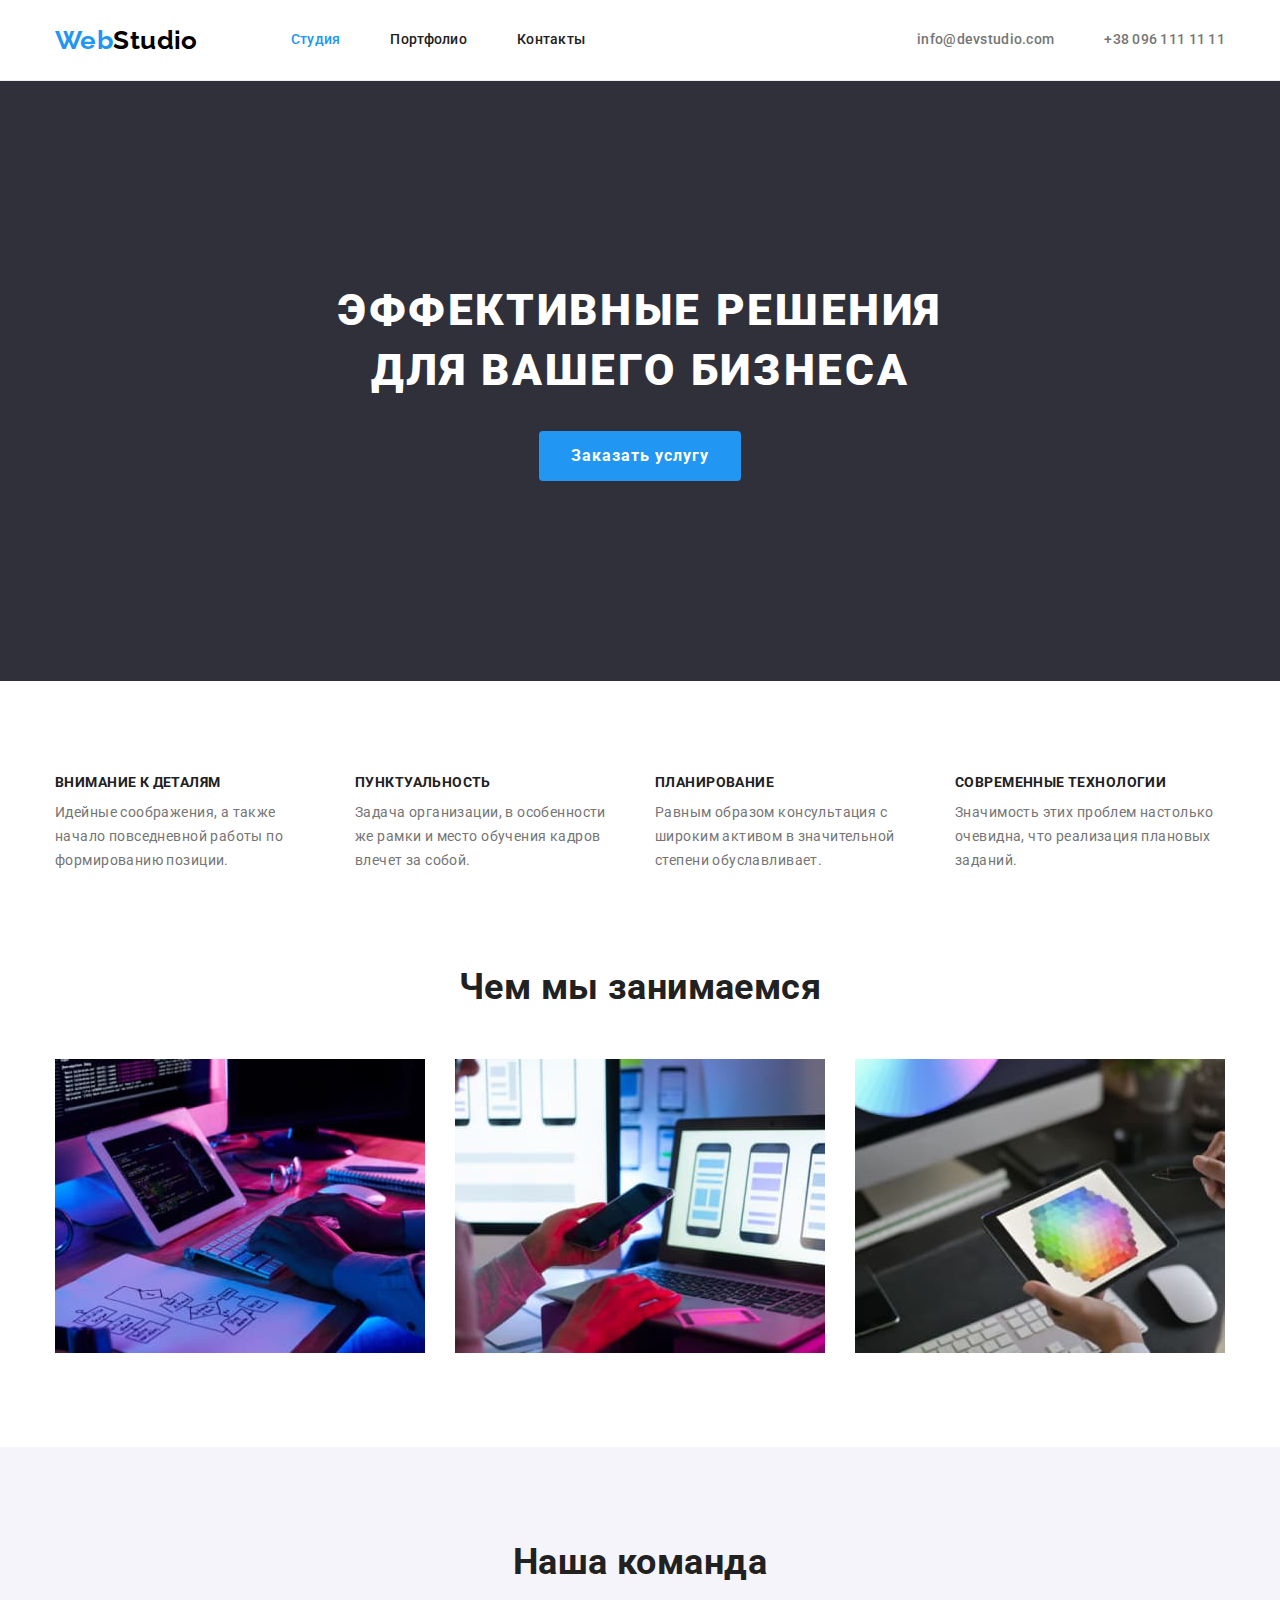
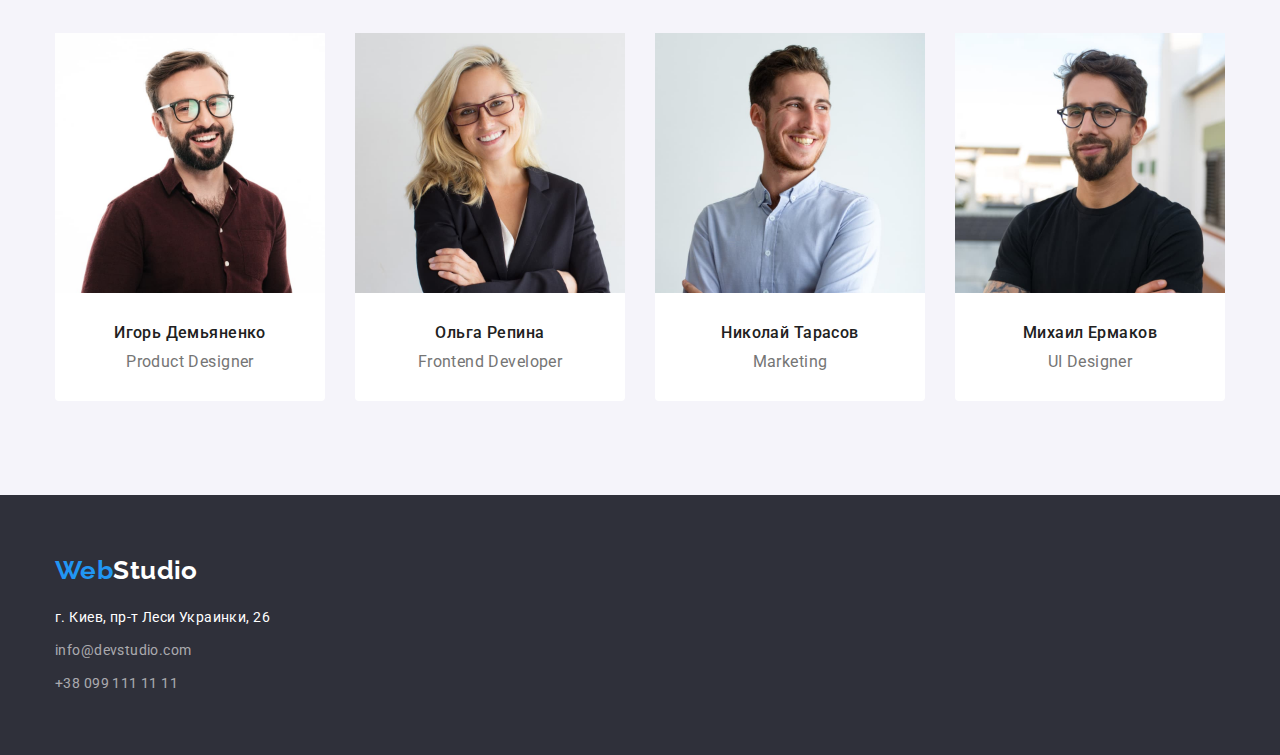
==== index.html @ 26721f90 "Initial commit" ====
<!DOCTYPE html>
<html lang="ru">
  <head>
    <meta charset="UTF-8" />
    <meta http-equiv="X-UA-Compatible" content="IE=edge" />
    <meta name="viewport" content="width=device-width, initial-scale=1.0" />
    <title>goit-markup-hw-01</title>
    <link rel="preconnect" href="https://fonts.googleapis.com" />
    <link rel="preconnect" href="https://fonts.gstatic.com" crossorigin />

    <!-- Fonts -->
    <link
      href="https://fonts.googleapis.com/css2?family=Raleway:wght@700&family=Roboto:wght@400;500;700&display=swap"
      rel="stylesheet"
    />

    <!-- Modern normalize styles -->
    <link
      rel="stylesheet"
      href="https://cdnjs.cloudflare.com/ajax/libs/modern-normalize/1.1.0/modern-normalize.min.css"
    />

    <!-- Custom styles -->
    <link rel="stylesheet" href="./css/styles.css" />
  </head>

  <body>
    <!-- Section Header  -->

    <header class="header">
      <div class="container header-container">
        <nav class="header-nav">
          <a class="logo-header link" lang="en" href="./index.html"
            ><span class="logo-header-accent">Web</span>Studio</a
          >
          <ul class="header-pages-list list">
            <li class="header-list-item">
              <a class="header-link link current-link" href="./index.html"
                >Студия
              </a>
            </li>
            <li class="header-list-item">
              <a class="header-link link" href="./portfolio.html">Портфолио</a>
            </li>
            <li class="header-list-item">
              <a class="header-link link" href="">Контакты</a>
            </li>
          </ul>
        </nav>
        <ul class="header-contacts-list list">
          <li class="header-contacts-item">
            <a class="header-contacts link" href="mailto:info@devstudio.com"
              >info@devstudio.com</a
            >
          </li>
          <li class="header-contacts-item">
            <a class="header-contacts link" href="tel:+380961111111"
              >+38 096 111 11 11</a
            >
          </li>
        </ul>
      </div>
    </header>

    <!-- Section Unique  content -->

    <main>
      <!-- Section Hero -->
      <section class="section hero">
        <div class="container hero-container">
          <h1 class="hero-title">Эффективные решения для вашего бизнеса</h1>
          <button class="hero-btn" type="button">Заказать услугу</button>
        </div>
      </section>

      <!-- Section Features -->

      <section class="section features">
        <div class="container">
          <h2 class="visually-hidden">Особенности</h2>
          <ul class="list list-features card-set">
            <li class="list-features-item card-set-item">
              <h3 class="features-title">Внимание к деталям</h3>
              <p class="features-desc">
                Идейные соображения, а также начало повседневной работы по
                формированию позиции.
              </p>
            </li>
            <li class="list-features-item card-set-item">
              <h3 class="features-title">Пунктуальность</h3>
              <p class="features-desc">
                Задача организации, в особенности же рамки и место обучения
                кадров влечет за собой.
              </p>
            </li>
            <li class="list-features-item card-set-item">
              <h3 class="features-title">Планирование</h3>
              <p class="features-desc">
                Равным образом консультация с широким активом в значительной
                степени обуславливает.
              </p>
            </li>
            <li class="list-features-item card-set-item">
              <h3 class="features-title">Современные технологии</h3>
              <p class="features-desc">
                Значимость этих проблем настолько очевидна, что реализация
                плановых заданий.
              </p>
            </li>
          </ul>
        </div>
      </section>

      <!-- Section About -->

      <section class="section about">
        <div class="container">
          <h2 class="about-title section-title">Чем мы занимаемся</h2>
          <ul class="about-list list card-set">
            <li class="card-set-item">
              <img
                src="./images/boxes/box-1.jpg"
                alt="Разработка сайта"
                width="370"
                height="294"
              />
            </li>
            <li class="card-set-item">
              <img
                src="./images/boxes/box-2.jpg"
                alt="Адаптивность сайта"
                width="370"
                height="294"
              />
            </li>
            <li class="card-set-item">
              <img
                src="./images/boxes/box-3.jpg"
                alt="Дизайн сайта"
                width="370"
                height="294"
              />
            </li>
          </ul>
        </div>
      </section>

      <!-- Section Team -->

      <section class="section team">
        <div class="container">
          <h2 class="section-title">Наша команда</h2>
          <ul class="list card-set">
            <li class="team-member-card card-set-item">
              <img
                src="./images/team/member-1.jpg"
                alt="Член команды 1"
                width="270"
                height="260"
              />
              <div class="card-team">
                <h3 class="team-member-title">Игорь Демьяненко</h3>
                <p class="team-member-position" lang="en">Product Designer</p>
              </div>
            </li>
            <li class="team-member-card card-set-item">
              <img
                src="./images/team/member-2.jpg"
                alt="Член команды 2"
                width="270"
                height="260"
              />
              <div class="card-team">
                <h3 class="team-member-title">Ольга Репина</h3>
                <p class="team-member-position" lang="en">Frontend Developer</p>
              </div>
            </li>
            <li class="team-member-card card-set-item">
              <img
                src="./images/team/member-3.jpg"
                alt="Член команды 3"
                width="270"
                height="260"
              />
              <div class="card-team">
                <h3 class="team-member-title">Николай Тарасов</h3>
                <p class="team-member-position" lang="en">Marketing</p>
              </div>
            </li>
            <li class="team-member-card card-set-item">
              <img
                src="./images/team/member-4.jpg"
                alt="Член команды 4"
                width="270"
                height="260"
              />
              <div class="card-team">
                <h3 class="team-member-title">Михаил Ермаков</h3>
                <p class="team-member-position" lang="en">UI Designer</p>
              </div>
            </li>
          </ul>
        </div>
      </section>
    </main>

    <!-- Section Footer -->

    <footer class="footer">
      <div class="container">
        <a class="logo-footer link" lang="en" href="./index.html"
          ><span class="logo-footer-accent">Web</span>Studio</a
        >
        <address class="address container-address">
          <ul class="list">
            <li class="footer-list-item">
              <a
                class="address-link link"
                href="https://goo.gl/maps/PPFv1zaZSDfDvedT9"
                target="_blank"
                rel="noopener noreferrer"
              >
                г. Киев, пр-т Леси Украинки, 26</a
              >
            </li>
            <li class="footer-list-item">
              <a class="footer-contacts link" href="mailto:info@devstudio.com"
                >info@devstudio.com</a
              >
            </li>
            <li class="footer-list-item">
              <a class="footer-contacts link" href="tel:+380991111111"
                >+38 099 111 11 11</a
              >
            </li>
          </ul>
        </address>
      </div>
    </footer>
  </body>
</html>
---- css/styles.css ----
:root {
  /* fonts */
  --main-font: "Roboto";
  --secondary-font: "Raleway";

  /* text colors */
  --main-txt-cl: #757575;
  --secondary-txt-cl: #212121;
  --dark-txt-cl: #000000;
  --white-txt-cl: #ffffff;
  --accent-txt-cl: #2196f3;

  /* bg colors */
  --main-bg-cl: #ffffff;
  --grey-bg-cl: #f5f4fa;
  --dark-bg-cl: #2f303a;
  --btn-cl: #2196f3;
  --btn-active-cl: #188ce8;

  /* others */
  --items: 4;
  --indent: 30px;
}

/* body */
body {
  font-family: var(--main-font), sans-serif;
  font-size: 14px;
  line-height: 1.71;
  color: var(--main-txt-cl);
  letter-spacing: 0.03em;

  background-color: var(--main-bg-cl);
}

/* reset */

h1,
h2,
h3,
h4,
p {
  margin: 0;
}

img {
  display: block;
  max-width: 100%;
  height: auto;
}

/* utilitas */

.container {
  width: 1200px;
  padding-left: 15px;
  padding-right: 15px;
  margin-left: auto;
  margin-right: auto;
}

.section {
  padding-top: 94px;
  padding-bottom: 94px;
}

.link {
  text-decoration: none;
}

.list {
  list-style: none;
  margin: 0;
  padding: 0;
}

.current-link {
  color: var(--accent-txt-cl);
}

.section-title {
  margin-bottom: 50px;
  font-size: 36px;
  line-height: 1.17;
  text-align: center;
  color: var(--secondary-txt-cl);
}

.visually-hidden {
  position: absolute;
  width: 1px;
  height: 1px;
  margin: -1px;
  border: 0;
  padding: 0;

  white-space: nowrap;
  clip-path: inset(100%);
  clip: rect(0 0 0 0);
  overflow: hidden;
}

.card-set {
  display: flex;
  flex-wrap: wrap;
  margin: calc(-1 * var(--indent) / 2);
}

.card-set-item {
  flex-basis: calc((100% - var(--indent) * var(--items)) / var(--items));
  margin: calc(var(--indent) / 2);
}

/*  common header*/
.header {
  border-bottom: 1px solid #ececec;
}

.header-container {
  display: flex;
  align-items: center;
}

.header-nav {
  display: flex;
  align-items: center;
}

.header-pages-list {
  display: flex;
  margin-left: 93px;
}

.header-contacts-list {
  display: flex;
  align-items: center;
  margin-left: auto;
}

.header-list-item {
  margin-right: 50px;
}
.header-list-item:last-child {
  margin-right: 0;
}

.logo-header {
  font-family: var(--secondary-font), sans-serif;
  font-weight: 700;
  font-size: 26px;
  line-height: 1.19;
  color: var(--dark-txt-cl);
}

.logo-header-accent {
  color: var(--accent-txt-cl);
}

.header-link {
  display: block;
  padding-top: 32px;
  padding-bottom: 32px;

  font-weight: 500;
  line-height: 1.14;
  letter-spacing: 0.02em;
  color: var(--secondary-txt-cl);
}

.header-link:hover,
.header-link:focus {
  color: var(--accent-txt-cl);
}

.header-contacts-item:not(:last-child) {
  margin-right: 50px;
}

.header-contacts {
  display: block;
  padding-top: 32px;
  padding-bottom: 32px;

  font-weight: 500;
  line-height: 1.14;
  letter-spacing: 0.02em;
  color: var(--main-txt-cl);
}

.header-contacts:hover,
.header-contacts:focus {
  color: var(--accent-txt-cl);
}

.current-link {
  color: var(--accent-txt-cl);
}

/* common footer */

.footer {
  padding: 60px 0px;

  background-color: #2f303a;
}

.footer-list-item:not(:last-child) {
  margin-bottom: 9px;
}

.logo-footer {
  display: inline-block;
  margin-bottom: 20px;

  font-family: var(--secondary-font), sans-serif;
  font-weight: 700;
  font-size: 26px;
  line-height: 1.19;
  color: var(--white-txt-cl);
}

.logo-footer-accent {
  color: var(--accent-txt-cl);
}

.address {
  font-style: normal;
}

.address-link {
  color: var(--white-txt-cl);
}

.footer-contacts {
  color: rgba(255, 255, 255, 0.6);
}

.footer-contacts:hover,
.footer-contacts:focus {
  color: var(--accent-txt-cl);
}

/* index.html */

/*  section hero*/
.hero {
  padding-top: 200px;
  padding-bottom: 200px;

  background-color: var(--dark-bg-cl);
}

.hero-container .hero-title {
  width: 696px;
  margin-left: auto;
  margin-right: auto;
  margin-bottom: 30px;

  font-weight: 900;
  font-size: 44px;
  line-height: 1.36;
  text-align: center;
  letter-spacing: 0.06em;
  text-transform: uppercase;
  color: var(--white-txt-cl);
}

.hero-btn {
  display: inline-block;
  padding: 10px 32px;
  margin-right: auto;
  margin-left: auto;
  min-width: 200px;

  font-family: inherit;
  font-weight: 700;
  font-size: 16px;
  line-height: 1.88;
  display: flex;
  align-items: center;
  text-align: center;
  letter-spacing: 0.06em;
  color: var(--white-txt-cl);

  border-radius: 4px;
  border: transparent;
  background-color: var(--btn-cl);

  cursor: pointer;
}

.hero-btn:hover,
.hero-btn:focus {
  background-color: var(--btn-active-cl);
}

/* section features */

.features-title {
  margin-bottom: 10px;
  font-size: 14px;
  text-transform: uppercase;
  line-height: 1.14;
  color: var(--secondary-txt-cl);
}

/* section about */
.about {
  padding-top: 0;
}
.about-list {
  --items: 3;
}

.about-title {
  margin-bottom: 50px;
}

/* section team */
.team {
  background-color: var(--grey-bg-cl);
}

.team-member-card {
  border-radius: 0px 0px 4px 4px;

  background-color: var(--main-bg-cl);
}

.card-team {
  padding: 30px 0px;
}

.team-member-title {
  margin-bottom: 10px;

  font-weight: 500;
  font-size: 16px;
  line-height: 1.19;
  text-align: center;
  color: var(--secondary-txt-cl);
}

.team-member-position {
  font-size: 16px;
  line-height: 1.19;
  text-align: center;
  color: var(--main-txt-cl);
}

/* portfolio.html */

/* work examples */

.button-list {
  display: flex;
  justify-content: center;

  margin-bottom: 50px;
}

.button-item:not(:last-child) {
  margin-right: 8px;
}

.works-examples-list {
  --items: 3;
}

.btn-wrk-exmpl {
  padding: 6px 22px;

  font-family: inherit;
  font-weight: 500;
  font-size: 16px;
  line-height: 1.62;
  text-align: center;
  color: var(--secondary-txt-cl);

  border-radius: 4px;
  border-color: transparent;

  background-color: var(--grey-bg-cl);

  cursor: pointer;
}

.btn-wrk-exmpl:hover,
.btn-wrk-exmpl:focus {
  color: var(--white-txt-cl);
  background-color: var(--btn-cl);
}

.active-btn {
  color: var(--white-txt-cl);
  background-color: var(--btn-cl);
}

.container-wrk-exmpl {
  background-color: var(--main-bg-cl);
}
.examples-text {
  padding: 20px 24px;

  border: 1px solid #eeeeee;
  border-top: 0px;
}

.title-wrk-exmpl {
  margin-bottom: 4px;

  font-size: 18px;
  line-height: 2;
  letter-spacing: 0.06em;
  color: var(--secondary-txt-cl);
}

.desc-wrk-exmpl {
  font-size: 16px;
  line-height: 1.88;
  color: var(--main-txt-cl);
}
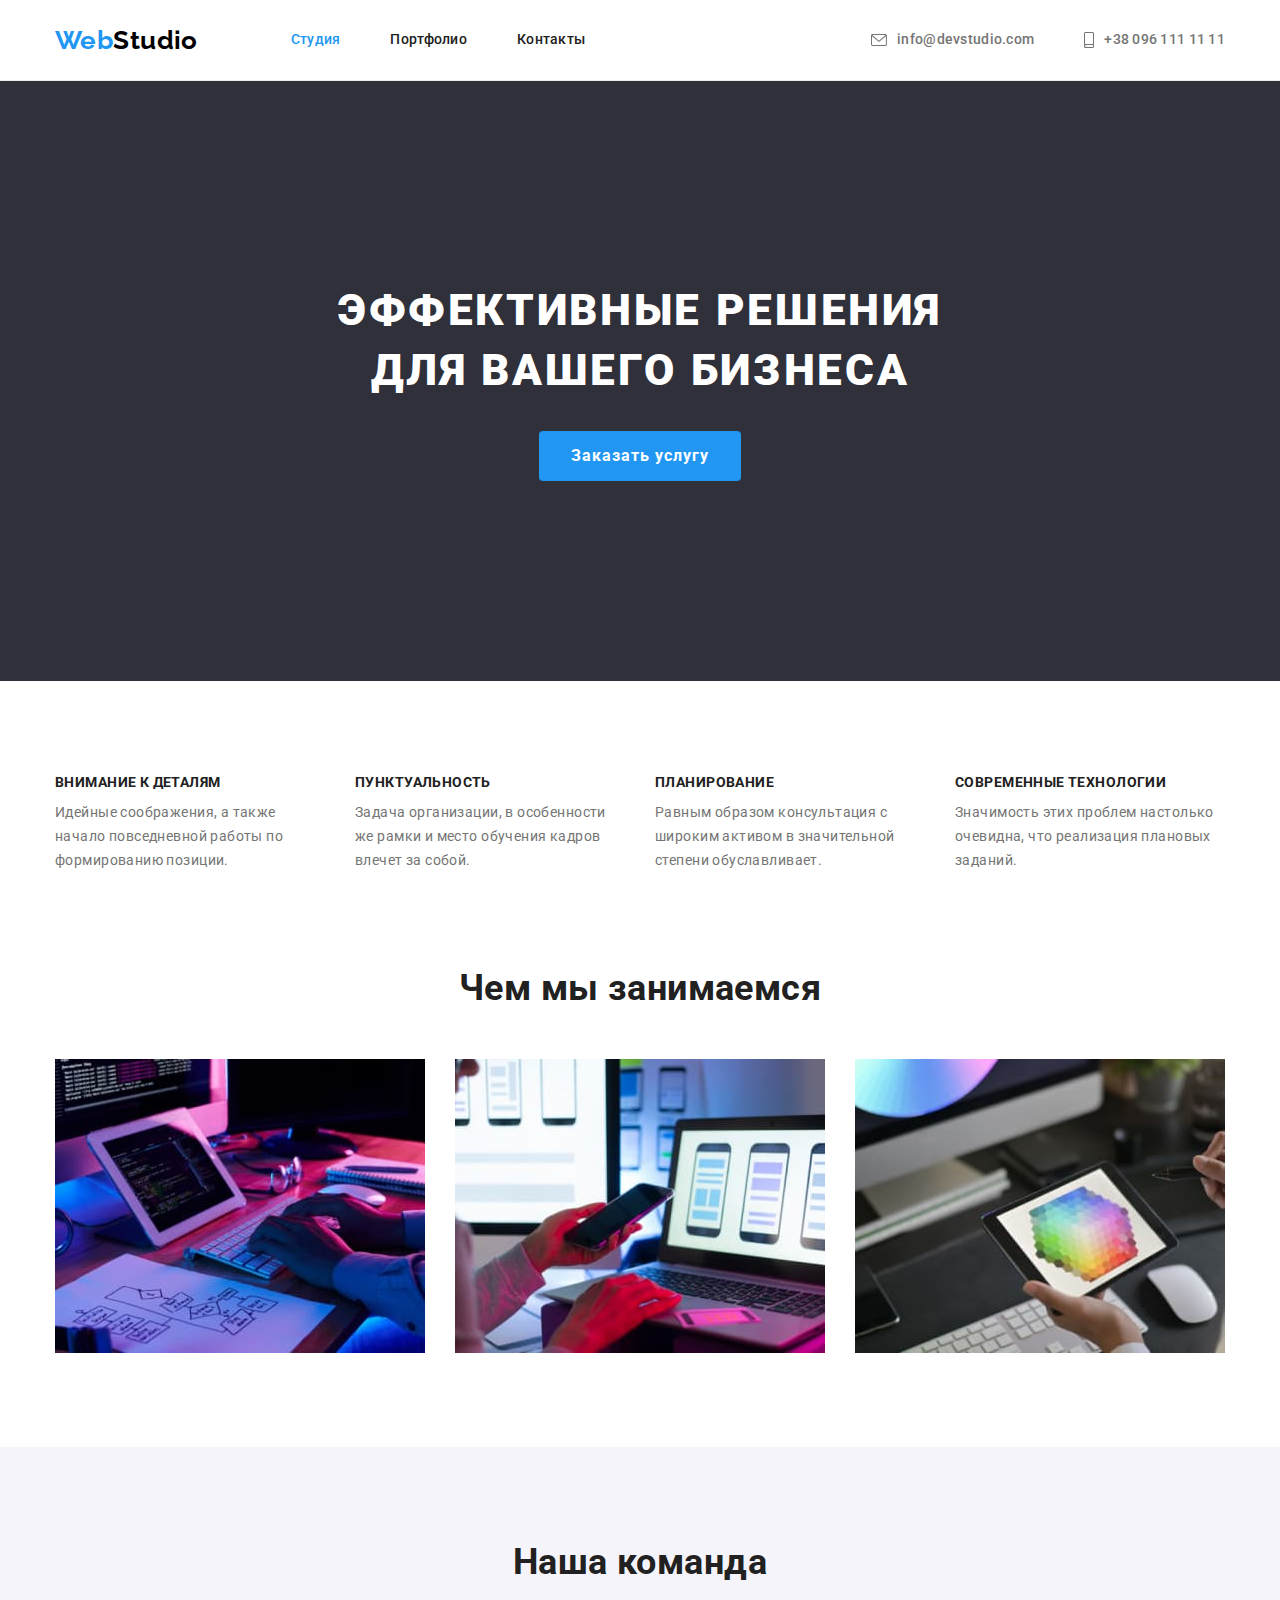
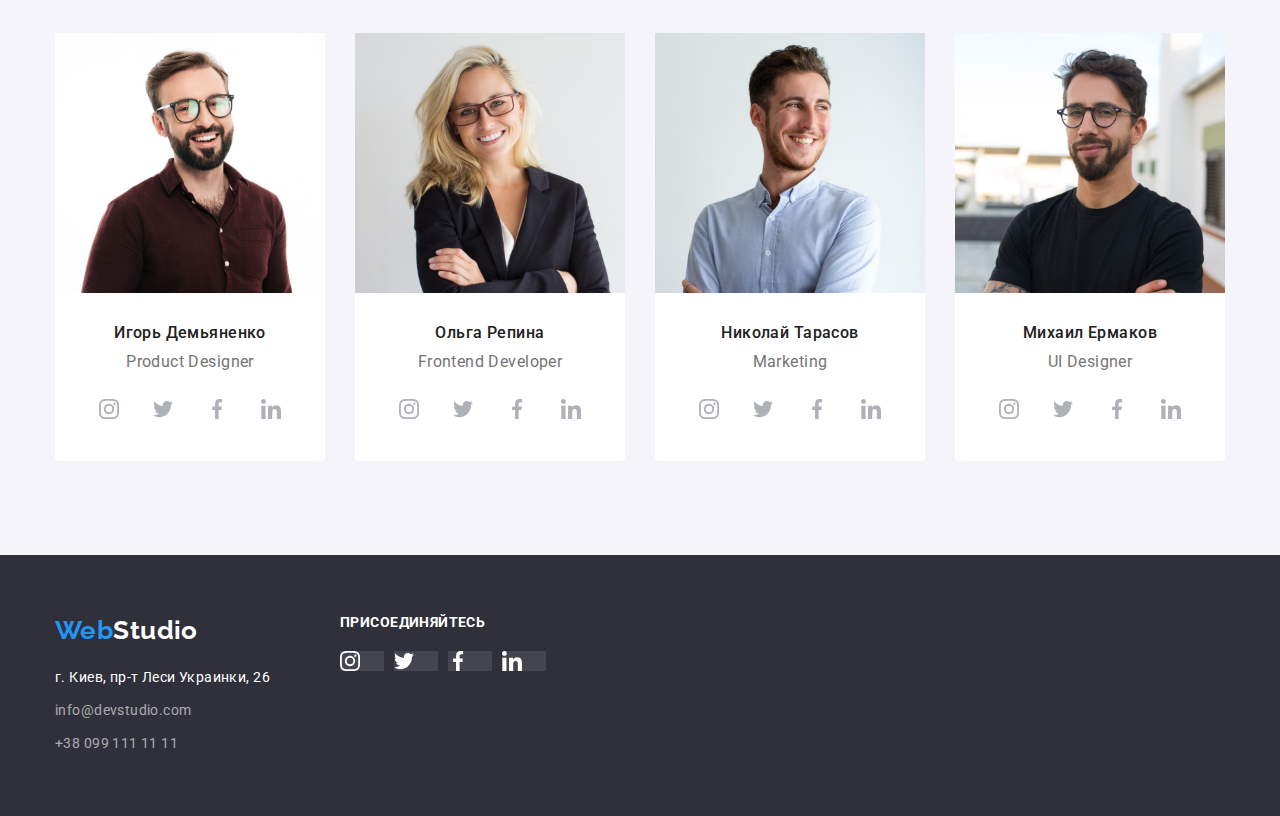
==== commit 2f5a1cb4: "add svg sprite" ====
--- a/index.html
+++ b/index.html
@@ -49,14 +49,23 @@
         </nav>
         <ul class="header-contacts-list list">
           <li class="header-contacts-item">
-            <a class="header-contacts link" href="mailto:info@devstudio.com"
-              >info@devstudio.com</a
+            <a
+              class="header-contacts-link link"
+              href="mailto:info@devstudio.com"
             >
+              <svg class="header-contacts-icon" width="16" height="12">
+                <use href="./images/icons.svg.svg#icon-envelope"></use>
+              </svg>
+              <span>info@devstudio.com</span>
+            </a>
           </li>
           <li class="header-contacts-item">
-            <a class="header-contacts link" href="tel:+380961111111"
-              >+38 096 111 11 11</a
-            >
+            <a class="header-contacts-link link" href="tel:+380961111111">
+              <svg class="header-contacts-icon" width="10" height="16">
+                <use href="./images/icons.svg.svg#icon-smartphone"></use>
+              </svg>
+              <span>+38 096 111 11 11</span>
+            </a>
           </li>
         </ul>
       </div>
@@ -161,8 +170,63 @@
               <div class="card-team">
                 <h3 class="team-member-title">Игорь Демьяненко</h3>
                 <p class="team-member-position" lang="en">Product Designer</p>
+                <ul class="social-media-list list">
+                  <li class="social-media-item">
+                    <a
+                      class="social-media-link link"
+                      href=""
+                      target="_blank"
+                      rel="noopener noreferrer"
+                      aria-label="instagram"
+                    >
+                      <svg class="social-media-icon" width="20" height="20">
+                        <use href="./images/icons.svg.svg#icon-instagram"></use>
+                      </svg>
+                    </a>
+                  </li>
+                  <li class="social-media-item">
+                    <a
+                      class="social-media-link link"
+                      href=""
+                      target="_blank"
+                      rel="noopener noreferrer"
+                      aria-label="twitter"
+                    >
+                      <svg class="social-media-icon" width="20" height="20">
+                        <use href="./images/icons.svg.svg#icon-twitter"></use>
+                      </svg>
+                    </a>
+                  </li>
+                  <li class="social-media-item">
+                    <a
+                      class="social-media-link link"
+                      href=""
+                      target="_blank"
+                      rel="noopener noreferrer"
+                      aria-label="facebook"
+                    >
+                      <svg class="social-media-icon" width="20" height="20">
+                        <use href="./images/icons.svg.svg#icon-facebook"></use>
+                      </svg>
+                    </a>
+                  </li>
+                  <li class="social-media-item">
+                    <a
+                      class="social-media-link link"
+                      href=""
+                      target="_blank"
+                      rel="noopener noreferrer"
+                      aria-label="linkedin"
+                    >
+                      <svg class="social-media-icon" width="20" height="20">
+                        <use href="./images/icons.svg.svg#icon-linkedin"></use>
+                      </svg>
+                    </a>
+                  </li>
+                </ul>
               </div>
             </li>
+
             <li class="team-member-card card-set-item">
               <img
                 src="./images/team/member-2.jpg"
@@ -173,8 +237,63 @@
               <div class="card-team">
                 <h3 class="team-member-title">Ольга Репина</h3>
                 <p class="team-member-position" lang="en">Frontend Developer</p>
+                <ul class="social-media-list list">
+                  <li class="social-media-item">
+                    <a
+                      class="social-media-link link"
+                      href=""
+                      target="_blank"
+                      rel="noopener noreferrer"
+                      aria-label="instagram"
+                    >
+                      <svg class="social-media-icon" width="20" height="20">
+                        <use href="./images/icons.svg.svg#icon-instagram"></use>
+                      </svg>
+                    </a>
+                  </li>
+                  <li class="social-media-item">
+                    <a
+                      class="social-media-link link"
+                      href=""
+                      target="_blank"
+                      rel="noopener noreferrer"
+                      aria-label="twitter"
+                    >
+                      <svg class="social-media-icon" width="20" height="20">
+                        <use href="./images/icons.svg.svg#icon-twitter"></use>
+                      </svg>
+                    </a>
+                  </li>
+                  <li class="social-media-item">
+                    <a
+                      class="social-media-link link"
+                      href=""
+                      target="_blank"
+                      rel="noopener noreferrer"
+                      aria-label="facebook"
+                    >
+                      <svg class="social-media-icon" width="20" height="20">
+                        <use href="./images/icons.svg.svg#icon-facebook"></use>
+                      </svg>
+                    </a>
+                  </li>
+                  <li class="social-media-item">
+                    <a
+                      class="social-media-link link"
+                      href=""
+                      target="_blank"
+                      rel="noopener noreferrer"
+                      aria-label="linkedin"
+                    >
+                      <svg class="social-media-icon" width="20" height="20">
+                        <use href="./images/icons.svg.svg#icon-linkedin"></use>
+                      </svg>
+                    </a>
+                  </li>
+                </ul>
               </div>
             </li>
+
             <li class="team-member-card card-set-item">
               <img
                 src="./images/team/member-3.jpg"
@@ -185,8 +304,63 @@
               <div class="card-team">
                 <h3 class="team-member-title">Николай Тарасов</h3>
                 <p class="team-member-position" lang="en">Marketing</p>
+                <ul class="social-media-list list">
+                  <li class="social-media-item">
+                    <a
+                      class="social-media-link link"
+                      href=""
+                      target="_blank"
+                      rel="noopener noreferrer"
+                      aria-label="instagram"
+                    >
+                      <svg class="social-media-icon" width="20" height="20">
+                        <use href="./images/icons.svg.svg#icon-instagram"></use>
+                      </svg>
+                    </a>
+                  </li>
+                  <li class="social-media-item">
+                    <a
+                      class="social-media-link link"
+                      href=""
+                      target="_blank"
+                      rel="noopener noreferrer"
+                      aria-label="twitter"
+                    >
+                      <svg class="social-media-icon" width="20" height="20">
+                        <use href="./images/icons.svg.svg#icon-twitter"></use>
+                      </svg>
+                    </a>
+                  </li>
+                  <li class="social-media-item">
+                    <a
+                      class="social-media-link link"
+                      href=""
+                      target="_blank"
+                      rel="noopener noreferrer"
+                      aria-label="facebook"
+                    >
+                      <svg class="social-media-icon" width="20" height="20">
+                        <use href="./images/icons.svg.svg#icon-facebook"></use>
+                      </svg>
+                    </a>
+                  </li>
+                  <li class="social-media-item">
+                    <a
+                      class="social-media-link link"
+                      href=""
+                      target="_blank"
+                      rel="noopener noreferrer"
+                      aria-label="linkedin"
+                    >
+                      <svg class="social-media-icon" width="20" height="20">
+                        <use href="./images/icons.svg.svg#icon-linkedin"></use>
+                      </svg>
+                    </a>
+                  </li>
+                </ul>
               </div>
             </li>
+
             <li class="team-member-card card-set-item">
               <img
                 src="./images/team/member-4.jpg"
@@ -197,6 +371,60 @@
               <div class="card-team">
                 <h3 class="team-member-title">Михаил Ермаков</h3>
                 <p class="team-member-position" lang="en">UI Designer</p>
+                <ul class="social-media-list list">
+                  <li class="social-media-item">
+                    <a
+                      class="social-media-link link"
+                      href=""
+                      target="_blank"
+                      rel="noopener noreferrer"
+                      aria-label="instagram"
+                    >
+                      <svg class="social-media-icon" width="20" height="20">
+                        <use href="./images/icons.svg.svg#icon-instagram"></use>
+                      </svg>
+                    </a>
+                  </li>
+                  <li class="social-media-item">
+                    <a
+                      class="social-media-link link"
+                      href=""
+                      target="_blank"
+                      rel="noopener noreferrer"
+                      aria-label="twitter"
+                    >
+                      <svg class="social-media-icon" width="20" height="20">
+                        <use href="./images/icons.svg.svg#icon-twitter"></use>
+                      </svg>
+                    </a>
+                  </li>
+                  <li class="social-media-item">
+                    <a
+                      class="social-media-link link"
+                      href=""
+                      target="_blank"
+                      rel="noopener noreferrer"
+                      aria-label="facebook"
+                    >
+                      <svg class="social-media-icon" width="20" height="20">
+                        <use href="./images/icons.svg.svg#icon-facebook"></use>
+                      </svg>
+                    </a>
+                  </li>
+                  <li class="social-media-item">
+                    <a
+                      class="social-media-link link"
+                      href=""
+                      target="_blank"
+                      rel="noopener noreferrer"
+                      aria-label="linkedin"
+                    >
+                      <svg class="social-media-icon" width="20" height="20">
+                        <use href="./images/icons.svg.svg#icon-linkedin"></use>
+                      </svg>
+                    </a>
+                  </li>
+                </ul>
               </div>
             </li>
           </ul>
@@ -208,33 +436,96 @@
 
     <footer class="footer">
       <div class="container">
-        <a class="logo-footer link" lang="en" href="./index.html"
-          ><span class="logo-footer-accent">Web</span>Studio</a
-        >
-        <address class="address container-address">
-          <ul class="list">
-            <li class="footer-list-item">
-              <a
-                class="address-link link"
-                href="https://goo.gl/maps/PPFv1zaZSDfDvedT9"
-                target="_blank"
-                rel="noopener noreferrer"
-              >
-                г. Киев, пр-т Леси Украинки, 26</a
-              >
-            </li>
-            <li class="footer-list-item">
-              <a class="footer-contacts link" href="mailto:info@devstudio.com"
-                >info@devstudio.com</a
-              >
-            </li>
-            <li class="footer-list-item">
-              <a class="footer-contacts link" href="tel:+380991111111"
-                >+38 099 111 11 11</a
-              >
-            </li>
-          </ul>
-        </address>
+        <div class="footer-group">
+          <div class="fotter-contacts">
+            <a class="logo-footer link" lang="en" href="./index.html"
+              ><span class="logo-footer-accent">Web</span>Studio</a
+            >
+            <address class="address container-address">
+              <ul class="list">
+                <li class="footer-list-item">
+                  <a
+                    class="address-link link"
+                    href="https://goo.gl/maps/PPFv1zaZSDfDvedT9"
+                    target="_blank"
+                    rel="noopener noreferrer"
+                  >
+                    г. Киев, пр-т Леси Украинки, 26</a
+                  >
+                </li>
+                <li class="footer-list-item">
+                  <a
+                    class="footer-contacts link"
+                    href="mailto:info@devstudio.com"
+                    >info@devstudio.com</a
+                  >
+                </li>
+                <li class="footer-list-item">
+                  <a class="footer-contacts link" href="tel:+380991111111"
+                    >+38 099 111 11 11</a
+                  >
+                </li>
+              </ul>
+            </address>
+          </div>
+          <div class="footer-social-media">
+            <strong class="footer-text">Присоединяйтесь</strong>
+            <ul class="social-media-list list">
+              <li class="social-media-item footer-social-item">
+                <a
+                  class="footer-link link"
+                  href=""
+                  target="_blank"
+                  rel="noopener noreferrer"
+                  aria-label="instagram"
+                >
+                  <svg class="social-media-icon" width="20" height="20">
+                    <use href="./images/icons.svg.svg#icon-instagram"></use>
+                  </svg>
+                </a>
+              </li>
+              <li class="social-media-item footer-social-item">
+                <a
+                  class="footer-link link"
+                  href=""
+                  target="_blank"
+                  rel="noopener noreferrer"
+                  aria-label="twitter"
+                >
+                  <svg class="social-media-icon" width="20" height="20">
+                    <use href="./images/icons.svg.svg#icon-twitter"></use>
+                  </svg>
+                </a>
+              </li>
+              <li class="social-media-item footer-social-item">
+                <a
+                  class="footer-link link"
+                  href=""
+                  target="_blank"
+                  rel="noopener noreferrer"
+                  aria-label="facebook"
+                >
+                  <svg class="social-media-icon" width="20" height="20">
+                    <use href="./images/icons.svg.svg#icon-facebook"></use>
+                  </svg>
+                </a>
+              </li>
+              <li class="social-media-item footer-social-item">
+                <a
+                  class="footer-link link"
+                  href=""
+                  target="_blank"
+                  rel="noopener noreferrer"
+                  aria-label="linkedin"
+                >
+                  <svg class="social-media-icon" width="20" height="20">
+                    <use href="./images/icons.svg.svg#icon-linkedin"></use>
+                  </svg>
+                </a>
+              </li>
+            </ul>
+          </div>
+        </div>
       </div>
     </footer>
   </body>
--- a/css/styles.css
+++ b/css/styles.css
@@ -176,8 +176,9 @@
   margin-right: 50px;
 }
 
-.header-contacts {
-  display: block;
+.header-contacts-link {
+  display: flex;
+  align-items: center;
   padding-top: 32px;
   padding-bottom: 32px;
 
@@ -185,13 +186,20 @@
   line-height: 1.14;
   letter-spacing: 0.02em;
   color: var(--main-txt-cl);
-}
-
-.header-contacts:hover,
-.header-contacts:focus {
-  color: var(--accent-txt-cl);
-}
-
+
+  fill: #757575;
+}
+
+.header-contacts-link:hover,
+.header-contacts-link:focus {
+  color: var(--accent-txt-cl);
+
+  fill: var(--accent-txt-cl);
+}
+
+.header-contacts-icon {
+  margin-right: 10px;
+}
 .current-link {
   color: var(--accent-txt-cl);
 }
@@ -238,6 +246,38 @@
 .footer-contacts:hover,
 .footer-contacts:focus {
   color: var(--accent-txt-cl);
+}
+
+.footer-social-media {
+  margin-left: 70px;
+}
+
+.footer-link {
+  display: flex;
+  color: #ffffff;
+  background-color: rgba(255, 255, 255, 0.1);
+}
+
+.footer-text {
+  display: block;
+  font-weight: 700;
+  line-height: 1.14;
+  text-transform: uppercase;
+
+  margin-bottom: 20px;
+  color: var(--main-bg-cl);
+}
+
+.footer-group {
+  display: flex;
+}
+
+.footer-social-item {
+}
+
+.footer-link {
+  color: #ffffff;
+  background-color: rgba(255, 255, 255, 0.1);
 }
 
 /* index.html */
@@ -342,10 +382,53 @@
 }
 
 .team-member-position {
+  margin-bottom: 16px;
+
   font-size: 16px;
   line-height: 1.19;
   text-align: center;
   color: var(--main-txt-cl);
+}
+
+.social-media-list {
+  display: flex;
+  justify-content: center;
+}
+
+.social-media-item {
+  width: 44px;
+  height: 44px;
+}
+
+.social-media-item:not(:last-child) {
+  margin-right: 10px;
+}
+
+.social-media-link {
+  display: flex;
+  align-items: center;
+  justify-content: center;
+  width: 100%;
+  height: 100%;
+
+  color: #afb1b8;
+
+  background-color: #ffffff;
+  border-radius: 50%;
+  /* outline: 2px solid red; */
+}
+
+.social-media-link:hover,
+.social-media-link:focus {
+  color: #ffffff;
+  background-color: var(--btn-cl);
+}
+
+.social-media-icon {
+  width: 20px;
+  height: 20px;
+
+  fill: currentColor;
 }
 
 /* portfolio.html */
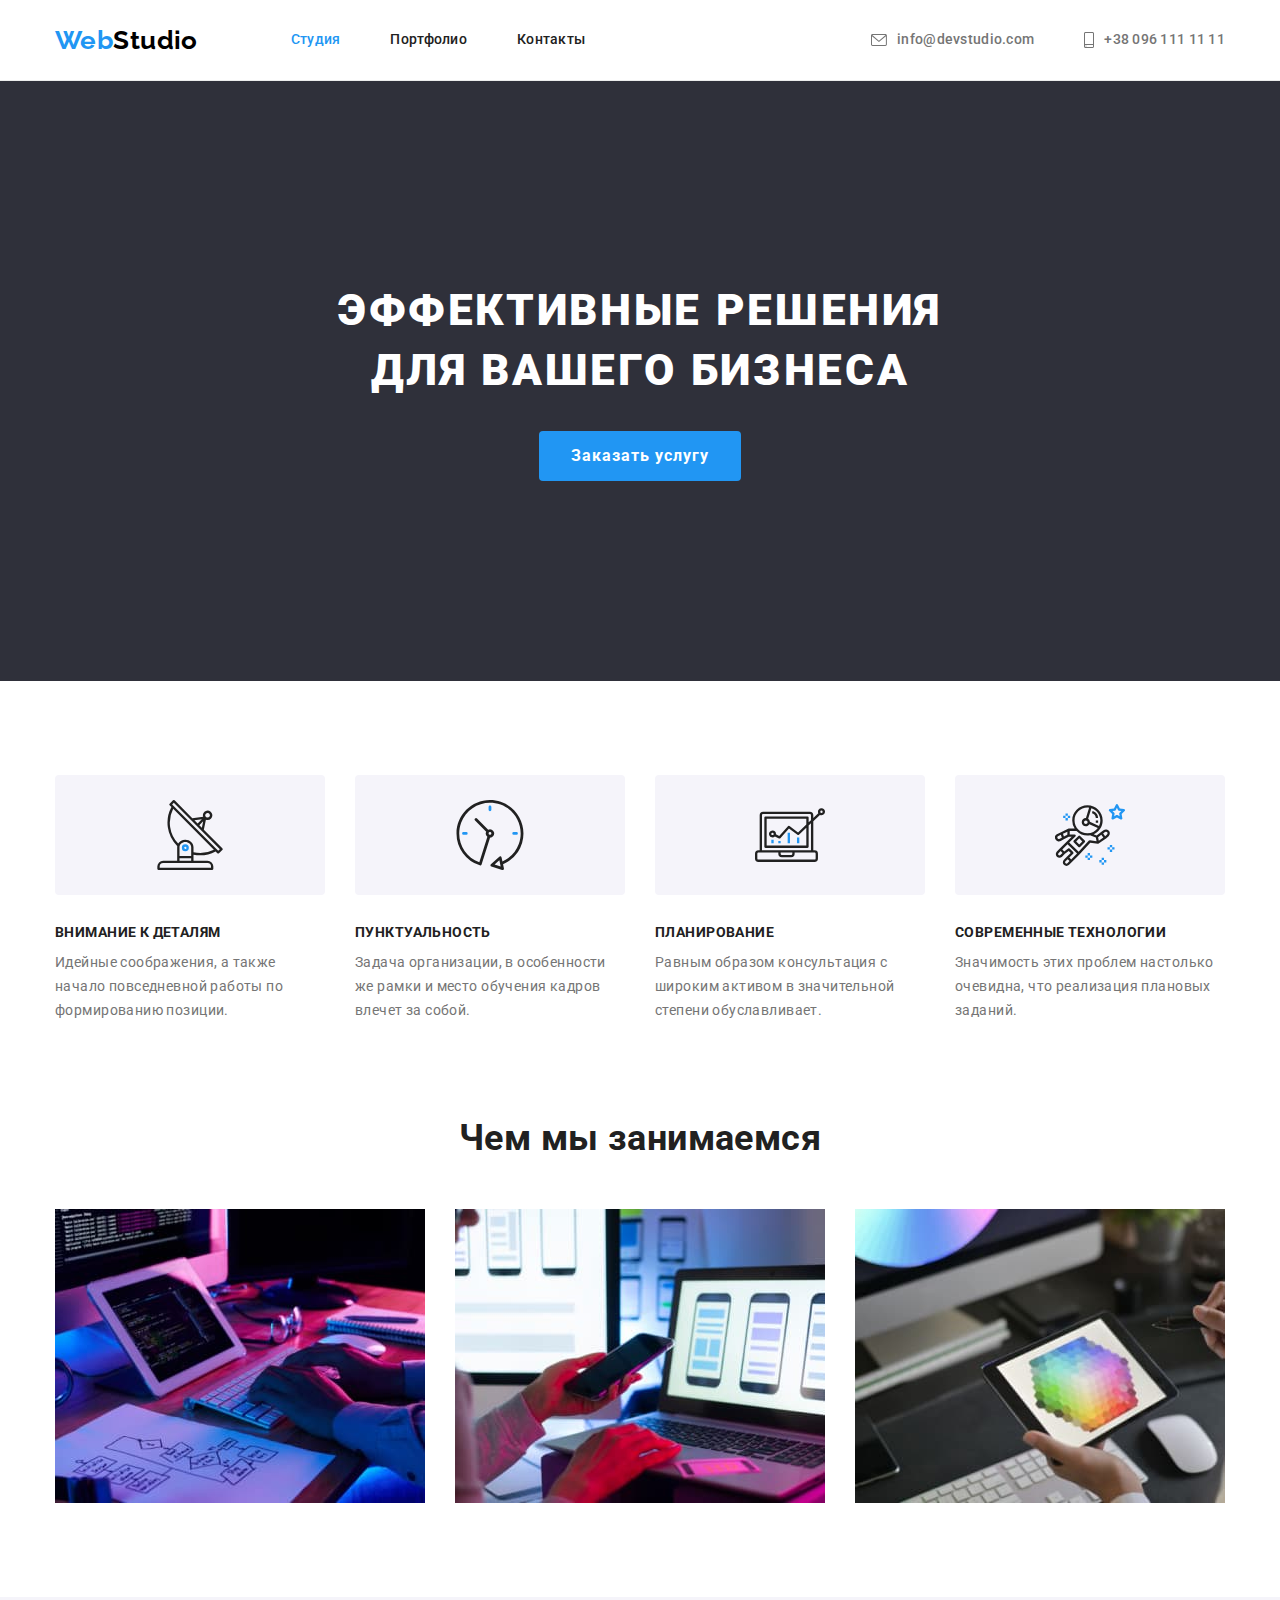
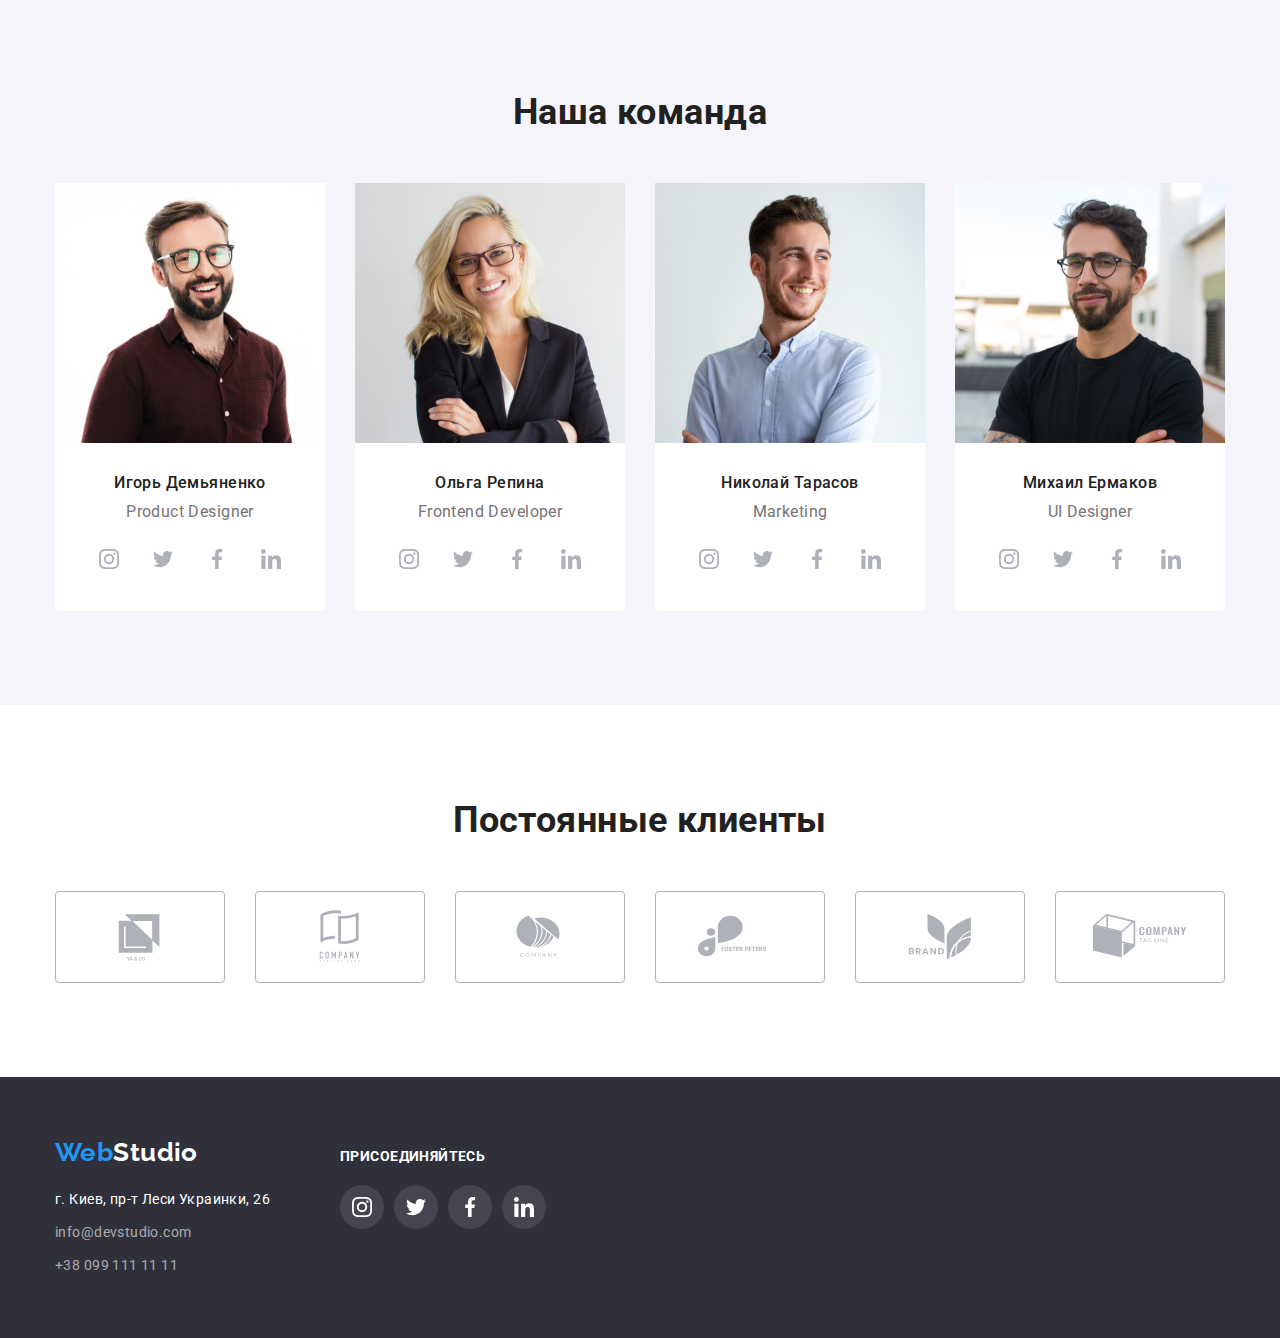
==== commit 97943a49: "update code" ====
--- a/index.html
+++ b/index.html
@@ -54,7 +54,7 @@
               href="mailto:info@devstudio.com"
             >
               <svg class="header-contacts-icon" width="16" height="12">
-                <use href="./images/icons.svg.svg#icon-envelope"></use>
+                <use href="./images/icons.svg#icon-envelope"></use>
               </svg>
               <span>info@devstudio.com</span>
             </a>
@@ -62,7 +62,7 @@
           <li class="header-contacts-item">
             <a class="header-contacts-link link" href="tel:+380961111111">
               <svg class="header-contacts-icon" width="10" height="16">
-                <use href="./images/icons.svg.svg#icon-smartphone"></use>
+                <use href="./images/icons.svg#icon-smartphone"></use>
               </svg>
               <span>+38 096 111 11 11</span>
             </a>
@@ -88,28 +88,48 @@
         <div class="container">
           <h2 class="visually-hidden">Особенности</h2>
           <ul class="list list-features card-set">
-            <li class="list-features-item card-set-item">
+            <li class="card-set-item">
+              <div class="features-iconfill">
+                <svg class="features-icon" width="70" height="70">
+                  <use href="./images/icons.svg#icon-antenna"></use>
+                </svg>
+              </div>
               <h3 class="features-title">Внимание к деталям</h3>
               <p class="features-desc">
                 Идейные соображения, а также начало повседневной работы по
                 формированию позиции.
               </p>
             </li>
-            <li class="list-features-item card-set-item">
+            <li class="card-set-item">
+              <div class="features-iconfill">
+                <svg class="features-icon" width="70" height="70">
+                  <use href="./images/icons.svg#icon-clock"></use>
+                </svg>
+              </div>
               <h3 class="features-title">Пунктуальность</h3>
               <p class="features-desc">
                 Задача организации, в особенности же рамки и место обучения
                 кадров влечет за собой.
               </p>
             </li>
-            <li class="list-features-item card-set-item">
+            <li class="card-set-item">
+              <div class="features-iconfill">
+                <svg class="features-icon" width="70" height="70">
+                  <use href="./images/icons.svg#icon-diagram"></use>
+                </svg>
+              </div>
               <h3 class="features-title">Планирование</h3>
               <p class="features-desc">
                 Равным образом консультация с широким активом в значительной
                 степени обуславливает.
               </p>
             </li>
-            <li class="list-features-item card-set-item">
+            <li class="card-set-item">
+              <div class="features-iconfill">
+                <svg class="features-icon" width="70" height="70">
+                  <use href="./images/icons.svg#icon-astronaut"></use>
+                </svg>
+              </div>
               <h3 class="features-title">Современные технологии</h3>
               <p class="features-desc">
                 Значимость этих проблем настолько очевидна, что реализация
@@ -180,7 +200,7 @@
                       aria-label="instagram"
                     >
                       <svg class="social-media-icon" width="20" height="20">
-                        <use href="./images/icons.svg.svg#icon-instagram"></use>
+                        <use href="./images/icons.svg#icon-instagram"></use>
                       </svg>
                     </a>
                   </li>
@@ -193,7 +213,7 @@
                       aria-label="twitter"
                     >
                       <svg class="social-media-icon" width="20" height="20">
-                        <use href="./images/icons.svg.svg#icon-twitter"></use>
+                        <use href="./images/icons.svg#icon-twitter"></use>
                       </svg>
                     </a>
                   </li>
@@ -206,7 +226,7 @@
                       aria-label="facebook"
                     >
                       <svg class="social-media-icon" width="20" height="20">
-                        <use href="./images/icons.svg.svg#icon-facebook"></use>
+                        <use href="./images/icons.svg#icon-facebook"></use>
                       </svg>
                     </a>
                   </li>
@@ -219,7 +239,7 @@
                       aria-label="linkedin"
                     >
                       <svg class="social-media-icon" width="20" height="20">
-                        <use href="./images/icons.svg.svg#icon-linkedin"></use>
+                        <use href="./images/icons.svg#icon-linkedin"></use>
                       </svg>
                     </a>
                   </li>
@@ -247,7 +267,7 @@
                       aria-label="instagram"
                     >
                       <svg class="social-media-icon" width="20" height="20">
-                        <use href="./images/icons.svg.svg#icon-instagram"></use>
+                        <use href="./images/icons.svg#icon-instagram"></use>
                       </svg>
                     </a>
                   </li>
@@ -260,7 +280,7 @@
                       aria-label="twitter"
                     >
                       <svg class="social-media-icon" width="20" height="20">
-                        <use href="./images/icons.svg.svg#icon-twitter"></use>
+                        <use href="./images/icons.svg#icon-twitter"></use>
                       </svg>
                     </a>
                   </li>
@@ -273,7 +293,7 @@
                       aria-label="facebook"
                     >
                       <svg class="social-media-icon" width="20" height="20">
-                        <use href="./images/icons.svg.svg#icon-facebook"></use>
+                        <use href="./images/icons.svg#icon-facebook"></use>
                       </svg>
                     </a>
                   </li>
@@ -286,7 +306,7 @@
                       aria-label="linkedin"
                     >
                       <svg class="social-media-icon" width="20" height="20">
-                        <use href="./images/icons.svg.svg#icon-linkedin"></use>
+                        <use href="./images/icons.svg#icon-linkedin"></use>
                       </svg>
                     </a>
                   </li>
@@ -314,7 +334,7 @@
                       aria-label="instagram"
                     >
                       <svg class="social-media-icon" width="20" height="20">
-                        <use href="./images/icons.svg.svg#icon-instagram"></use>
+                        <use href="./images/icons.svg#icon-instagram"></use>
                       </svg>
                     </a>
                   </li>
@@ -327,7 +347,7 @@
                       aria-label="twitter"
                     >
                       <svg class="social-media-icon" width="20" height="20">
-                        <use href="./images/icons.svg.svg#icon-twitter"></use>
+                        <use href="./images/icons.svg#icon-twitter"></use>
                       </svg>
                     </a>
                   </li>
@@ -340,7 +360,7 @@
                       aria-label="facebook"
                     >
                       <svg class="social-media-icon" width="20" height="20">
-                        <use href="./images/icons.svg.svg#icon-facebook"></use>
+                        <use href="./images/icons.svg#icon-facebook"></use>
                       </svg>
                     </a>
                   </li>
@@ -353,7 +373,7 @@
                       aria-label="linkedin"
                     >
                       <svg class="social-media-icon" width="20" height="20">
-                        <use href="./images/icons.svg.svg#icon-linkedin"></use>
+                        <use href="./images/icons.svg#icon-linkedin"></use>
                       </svg>
                     </a>
                   </li>
@@ -381,7 +401,7 @@
                       aria-label="instagram"
                     >
                       <svg class="social-media-icon" width="20" height="20">
-                        <use href="./images/icons.svg.svg#icon-instagram"></use>
+                        <use href="./images/icons.svg#icon-instagram"></use>
                       </svg>
                     </a>
                   </li>
@@ -394,7 +414,7 @@
                       aria-label="twitter"
                     >
                       <svg class="social-media-icon" width="20" height="20">
-                        <use href="./images/icons.svg.svg#icon-twitter"></use>
+                        <use href="./images/icons.svg#icon-twitter"></use>
                       </svg>
                     </a>
                   </li>
@@ -407,7 +427,7 @@
                       aria-label="facebook"
                     >
                       <svg class="social-media-icon" width="20" height="20">
-                        <use href="./images/icons.svg.svg#icon-facebook"></use>
+                        <use href="./images/icons.svg#icon-facebook"></use>
                       </svg>
                     </a>
                   </li>
@@ -420,7 +440,7 @@
                       aria-label="linkedin"
                     >
                       <svg class="social-media-icon" width="20" height="20">
-                        <use href="./images/icons.svg.svg#icon-linkedin"></use>
+                        <use href="./images/icons.svg#icon-linkedin"></use>
                       </svg>
                     </a>
                   </li>
@@ -432,6 +452,92 @@
       </section>
     </main>
 
+    <!-- Section Clients -->
+    <section class="section section-clients">
+      <div class="container">
+        <h2 class="section-title">Постоянные клиенты</h2>
+        <div class="clients-group">
+          <div class="clients-iconfill">
+            <a
+              class="clients-link link"
+              href=""
+              target="_blank"
+              rel="noopener noreferrer"
+              aria-label="Client-1"
+            >
+              <svg class="clients-icon" width="106" height="60">
+                <use href="./images/icons.svg#icon-Logo-1"></use>
+              </svg>
+            </a>
+          </div>
+          <div class="clients-iconfill">
+            <a
+              class="clients-link link"
+              href=""
+              target="_blank"
+              rel="noopener noreferrer"
+              aria-label="Client-2"
+            >
+              <svg class="clients-icon" width="106" height="60">
+                <use href="./images/icons.svg#icon-Logo-2"></use>
+              </svg>
+            </a>
+          </div>
+          <div class="clients-iconfill">
+            <a
+              class="clients-link link"
+              href=""
+              target="_blank"
+              rel="noopener noreferrer"
+              aria-label="Client-3"
+            >
+              <svg class="clients-icon" width="106" height="60">
+                <use href="./images/icons.svg#icon-Logo-3"></use>
+              </svg>
+            </a>
+          </div>
+          <div class="clients-iconfill">
+            <a
+              class="clients-link link"
+              href=""
+              target="_blank"
+              rel="noopener noreferrer"
+              aria-label="Client-4"
+            >
+              <svg class="clients-icon" width="106" height="60">
+                <use href="./images/icons.svg#icon-Logo-4"></use>
+              </svg>
+            </a>
+          </div>
+          <div class="clients-iconfill">
+            <a
+              class="clients-link link"
+              href=""
+              target="_blank"
+              rel="noopener noreferrer"
+              aria-label="Client-5"
+            >
+              <svg class="clients-icon" width="106" height="60">
+                <use href="./images/icons.svg#icon-Logo-5"></use>
+              </svg>
+            </a>
+          </div>
+          <div class="clients-iconfill">
+            <a
+              class="clients-link link"
+              href=""
+              target="_blank"
+              rel="noopener noreferrer"
+              aria-label="Client-6"
+            >
+              <svg class="clients-icon" width="106" height="60">
+                <use href="./images/icons.svg#icon-Logo-6"></use>
+              </svg>
+            </a>
+          </div>
+        </div>
+      </div>
+    </section>
     <!-- Section Footer -->
 
     <footer class="footer">
@@ -470,8 +576,8 @@
           </div>
           <div class="footer-social-media">
             <strong class="footer-text">Присоединяйтесь</strong>
-            <ul class="social-media-list list">
-              <li class="social-media-item footer-social-item">
+            <ul class="footer-media-list list">
+              <li class="footer-social-item">
                 <a
                   class="footer-link link"
                   href=""
@@ -479,12 +585,12 @@
                   rel="noopener noreferrer"
                   aria-label="instagram"
                 >
-                  <svg class="social-media-icon" width="20" height="20">
-                    <use href="./images/icons.svg.svg#icon-instagram"></use>
+                  <svg class="footer-media-icon" width="20" height="20">
+                    <use href="./images/icons.svg#icon-instagram"></use>
                   </svg>
                 </a>
               </li>
-              <li class="social-media-item footer-social-item">
+              <li class="footer-social-item">
                 <a
                   class="footer-link link"
                   href=""
@@ -492,12 +598,12 @@
                   rel="noopener noreferrer"
                   aria-label="twitter"
                 >
-                  <svg class="social-media-icon" width="20" height="20">
-                    <use href="./images/icons.svg.svg#icon-twitter"></use>
+                  <svg class="footer-media-icon" width="20" height="20">
+                    <use href="./images/icons.svg#icon-twitter"></use>
                   </svg>
                 </a>
               </li>
-              <li class="social-media-item footer-social-item">
+              <li class="footer-social-item">
                 <a
                   class="footer-link link"
                   href=""
@@ -505,12 +611,12 @@
                   rel="noopener noreferrer"
                   aria-label="facebook"
                 >
-                  <svg class="social-media-icon" width="20" height="20">
-                    <use href="./images/icons.svg.svg#icon-facebook"></use>
+                  <svg class="footer-media-icon" width="20" height="20">
+                    <use href="./images/icons.svg#icon-facebook"></use>
                   </svg>
                 </a>
               </li>
-              <li class="social-media-item footer-social-item">
+              <li class="footer-social-item">
                 <a
                   class="footer-link link"
                   href=""
@@ -518,8 +624,8 @@
                   rel="noopener noreferrer"
                   aria-label="linkedin"
                 >
-                  <svg class="social-media-icon" width="20" height="20">
-                    <use href="./images/icons.svg.svg#icon-linkedin"></use>
+                  <svg class="footer-media-icon" width="20" height="20">
+                    <use href="./images/icons.svg#icon-linkedin"></use>
                   </svg>
                 </a>
               </li>
--- a/css/styles.css
+++ b/css/styles.css
@@ -111,6 +111,19 @@
   margin: calc(var(--indent) / 2);
 }
 
+.features-iconfill {
+  display: flex;
+  align-items: center;
+  justify-content: center;
+  margin-bottom: 30px;
+
+  width: 270px;
+  height: 120px;
+
+  background-color: #f5f4fa;
+  border-radius: 4px;
+}
+
 /*  common header*/
 .header {
   border-bottom: 1px solid #ececec;
@@ -247,15 +260,48 @@
 .footer-contacts:focus {
   color: var(--accent-txt-cl);
 }
+.footer-media-list {
+  display: flex;
+  justify-content: center;
+}
+
+.footer-social-item {
+  width: 44px;
+  height: 44px;
+}
+
+.footer-social-item:not(:last-child) {
+  margin-right: 10px;
+}
+
+.footer-link {
+  display: flex;
+  align-items: center;
+  justify-content: center;
+  width: 100%;
+  height: 100%;
+
+  color: #ffffff;
+
+  background-color: rgba(255, 255, 255, 0.1);
+  border-radius: 50%;
+  /* outline: 2px solid red; */
+}
+
+.footer-link:hover,
+.footer-link:focus {
+  background-color: var(--btn-cl);
+}
+
+.footer-media-icon {
+  width: 20px;
+  height: 20px;
+
+  fill: currentColor;
+}
 
 .footer-social-media {
   margin-left: 70px;
-}
-
-.footer-link {
-  display: flex;
-  color: #ffffff;
-  background-color: rgba(255, 255, 255, 0.1);
 }
 
 .footer-text {
@@ -270,6 +316,7 @@
 
 .footer-group {
   display: flex;
+  align-items: baseline;
 }
 
 .footer-social-item {
@@ -431,6 +478,43 @@
   fill: currentColor;
 }
 
+/* section clients */
+
+.clients-group {
+  display: flex;
+  justify-content: center;
+  gap: 30px;
+}
+
+.clients-iconfill {
+  width: 170px;
+  height: 92px;
+}
+
+.clients-link {
+  display: flex;
+  justify-content: center;
+  align-items: center;
+
+  width: 100%;
+  height: 100%;
+
+  color: #afb1b8;
+
+  border: 1px solid #afb1b8;
+  border-radius: 4px;
+}
+
+.clients-link:hover,
+.clients-link:focus {
+  color: var(--accent-txt-cl);
+  border: 1px solid #2196f3;
+}
+
+.clients-icon {
+  fill: currentColor;
+}
+
 /* portfolio.html */
 
 /* work examples */
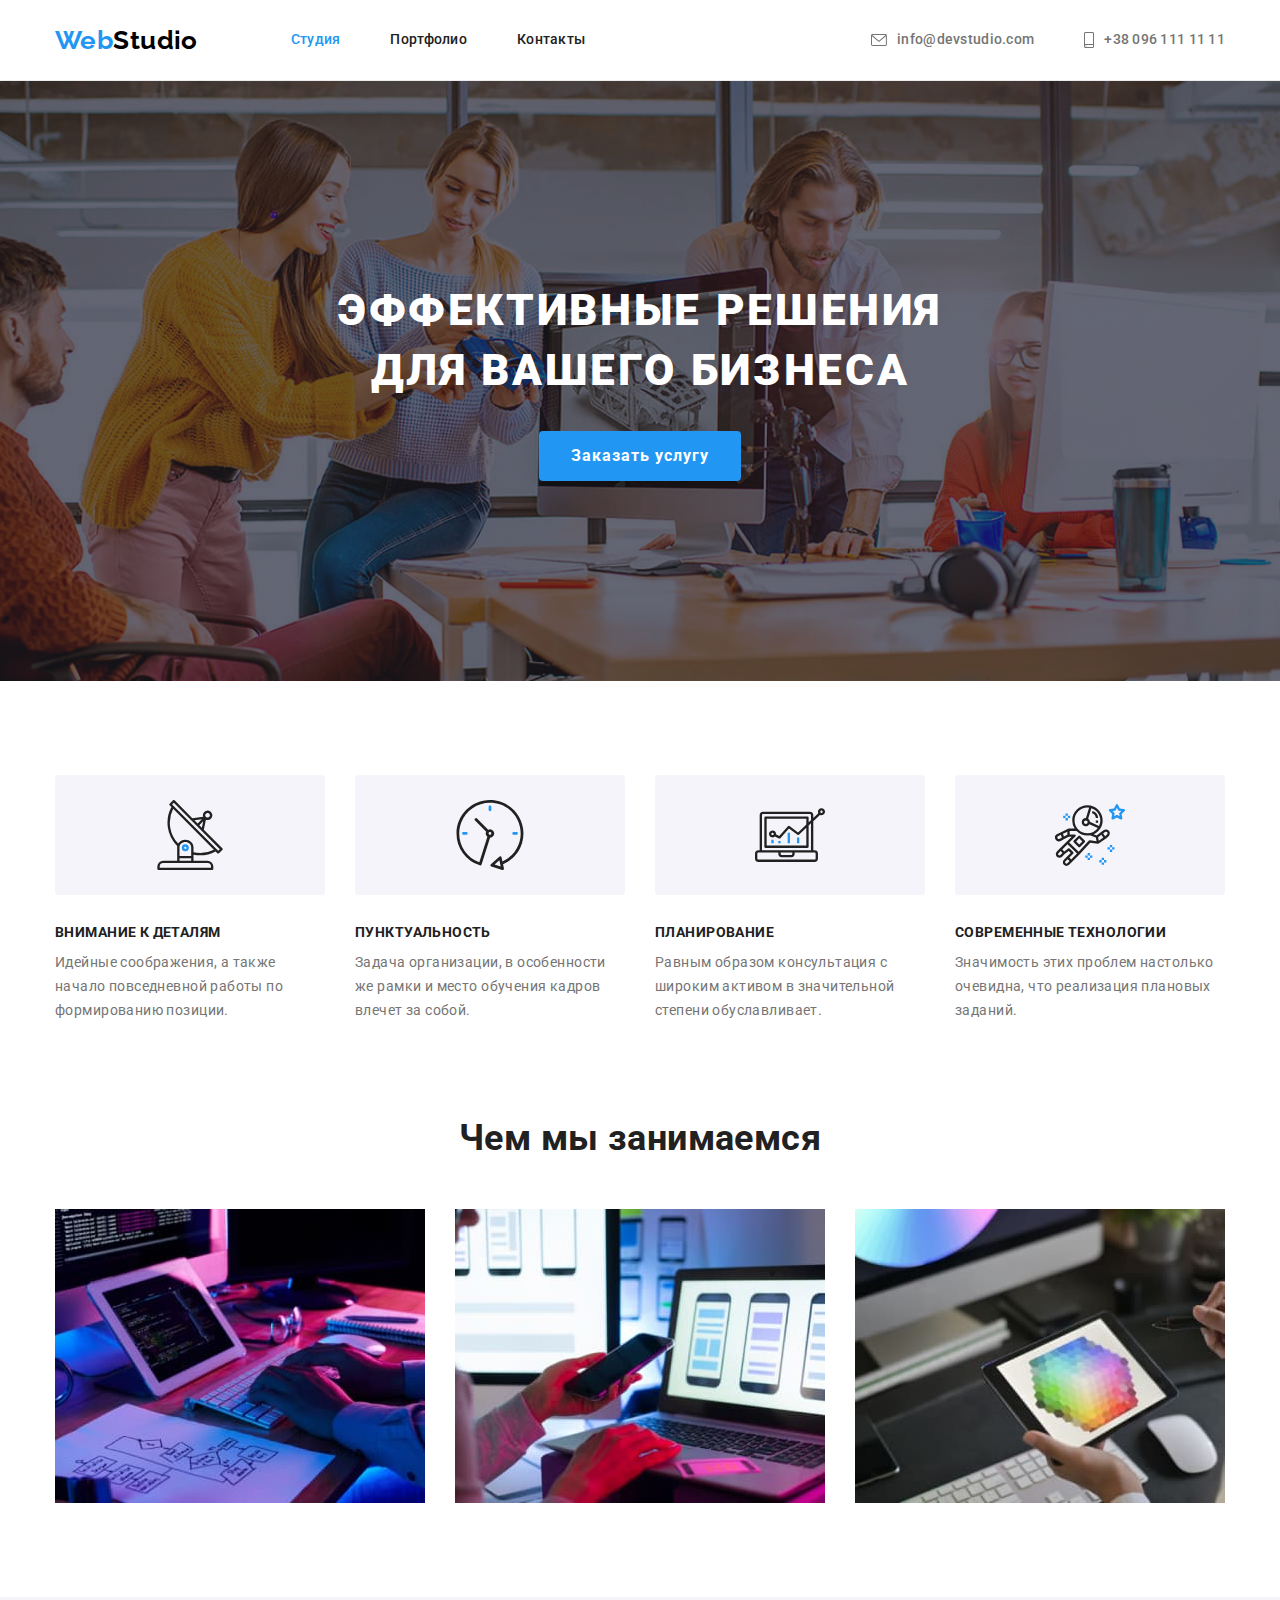
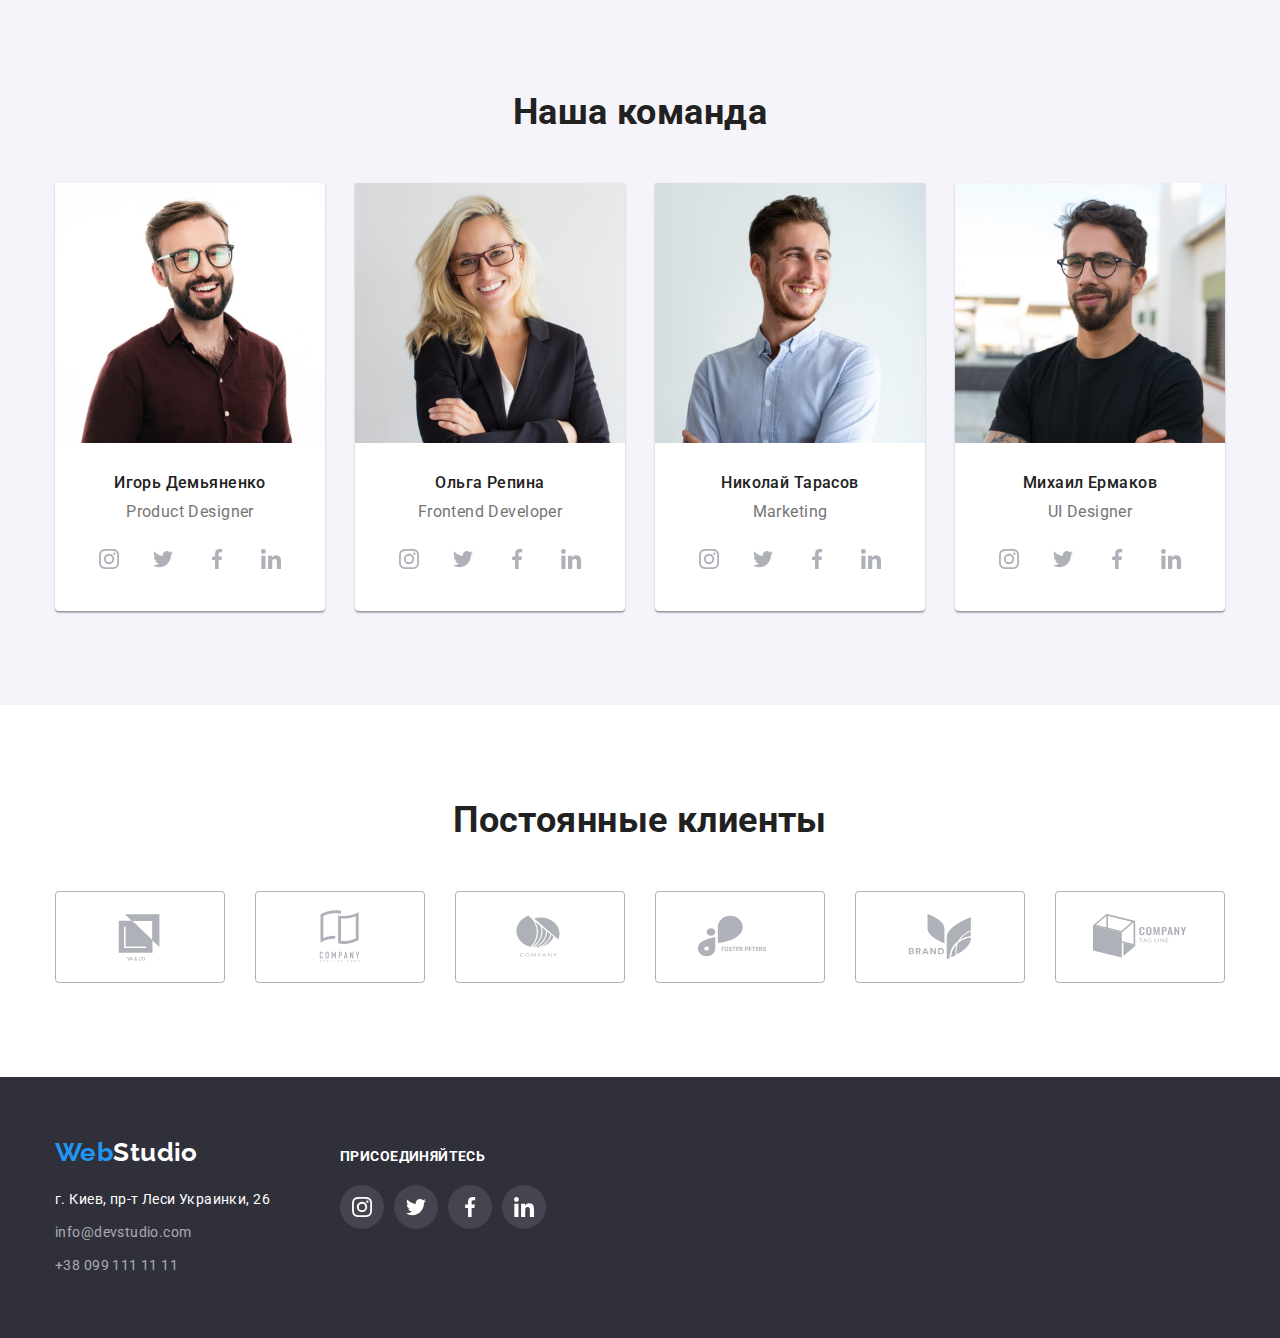
==== commit f2394e28: "fix code" ====
--- a/index.html
+++ b/index.html
@@ -576,8 +576,8 @@
           </div>
           <div class="footer-social-media">
             <strong class="footer-text">Присоединяйтесь</strong>
-            <ul class="footer-media-list list">
-              <li class="footer-social-item">
+            <ul class="social-media-list list">
+              <li class="social-media-item">
                 <a
                   class="footer-link link"
                   href=""
@@ -590,7 +590,7 @@
                   </svg>
                 </a>
               </li>
-              <li class="footer-social-item">
+              <li class="social-media-item">
                 <a
                   class="footer-link link"
                   href=""
@@ -603,7 +603,7 @@
                   </svg>
                 </a>
               </li>
-              <li class="footer-social-item">
+              <li class="social-media-item">
                 <a
                   class="footer-link link"
                   href=""
@@ -616,7 +616,7 @@
                   </svg>
                 </a>
               </li>
-              <li class="footer-social-item">
+              <li class="social-media-item">
                 <a
                   class="footer-link link"
                   href=""
--- a/css/styles.css
+++ b/css/styles.css
@@ -260,26 +260,21 @@
 .footer-contacts:focus {
   color: var(--accent-txt-cl);
 }
-.footer-media-list {
-  display: flex;
-  justify-content: center;
-}
-
-.footer-social-item {
+
+.social-media-list {
+  display: flex;
+  justify-content: center;
+}
+
+.social-media-item:not(:last-child) {
+  margin-right: 10px;
+}
+.footer-link {
+  display: flex;
+  align-items: center;
+  justify-content: center;
   width: 44px;
   height: 44px;
-}
-
-.footer-social-item:not(:last-child) {
-  margin-right: 10px;
-}
-
-.footer-link {
-  display: flex;
-  align-items: center;
-  justify-content: center;
-  width: 100%;
-  height: 100%;
 
   color: #ffffff;
 
@@ -319,14 +314,6 @@
   align-items: baseline;
 }
 
-.footer-social-item {
-}
-
-.footer-link {
-  color: #ffffff;
-  background-color: rgba(255, 255, 255, 0.1);
-}
-
 /* index.html */
 
 /*  section hero*/
@@ -334,7 +321,21 @@
   padding-top: 200px;
   padding-bottom: 200px;
 
+  max-width: 1600px;
+  margin-left: auto;
+  margin-right: auto;
+
   background-color: var(--dark-bg-cl);
+
+  background-image: linear-gradient(
+      to right,
+      rgba(47, 48, 58, 0.4),
+      rgba(47, 48, 58, 0.4)
+    ),
+    url(../images/hero-bg-img/hero-bg-img.png);
+  background-repeat: no-repeat;
+  background-position: center;
+  background-size: cover;
 }
 
 .hero-container .hero-title {
@@ -370,6 +371,7 @@
   color: var(--white-txt-cl);
 
   border-radius: 4px;
+  box-shadow: 0px 4px 4px rgba(0, 0, 0, 0.15);
   border: transparent;
   background-color: var(--btn-cl);
 
@@ -410,6 +412,8 @@
 
 .team-member-card {
   border-radius: 0px 0px 4px 4px;
+  box-shadow: 0px 1px 3px rgba(0, 0, 0, 0.12), 0px 1px 1px rgba(0, 0, 0, 0.14),
+    0px 2px 1px rgba(0, 0, 0, 0.2);
 
   background-color: var(--main-bg-cl);
 }
@@ -442,21 +446,16 @@
   justify-content: center;
 }
 
-.social-media-item {
+.social-media-item:not(:last-child) {
+  margin-right: 10px;
+}
+
+.social-media-link {
+  display: flex;
+  align-items: center;
+  justify-content: center;
   width: 44px;
   height: 44px;
-}
-
-.social-media-item:not(:last-child) {
-  margin-right: 10px;
-}
-
-.social-media-link {
-  display: flex;
-  align-items: center;
-  justify-content: center;
-  width: 100%;
-  height: 100%;
 
   color: #afb1b8;
 
@@ -556,6 +555,8 @@
 .btn-wrk-exmpl:focus {
   color: var(--white-txt-cl);
   background-color: var(--btn-cl);
+  box-shadow: 0px 3px 1px rgba(0, 0, 0, 0.1), 0px 1px 2px rgba(0, 0, 0, 0.08),
+    0px 2px 2px rgba(0, 0, 0, 0.12);
 }
 
 .active-btn {
@@ -565,6 +566,18 @@
 
 .container-wrk-exmpl {
   background-color: var(--main-bg-cl);
+
+  cursor: pointer;
+}
+
+.work-exmpl-link {
+  display: block;
+}
+
+.work-exmpl-link:hover,
+.work-exmpl-link:focus {
+  box-shadow: 0px 1px 1px rgba(0, 0, 0, 0.12), 0px 4px 4px rgba(0, 0, 0, 0.06),
+    1px 4px 6px rgba(0, 0, 0, 0.16);
 }
 .examples-text {
   padding: 20px 24px;
